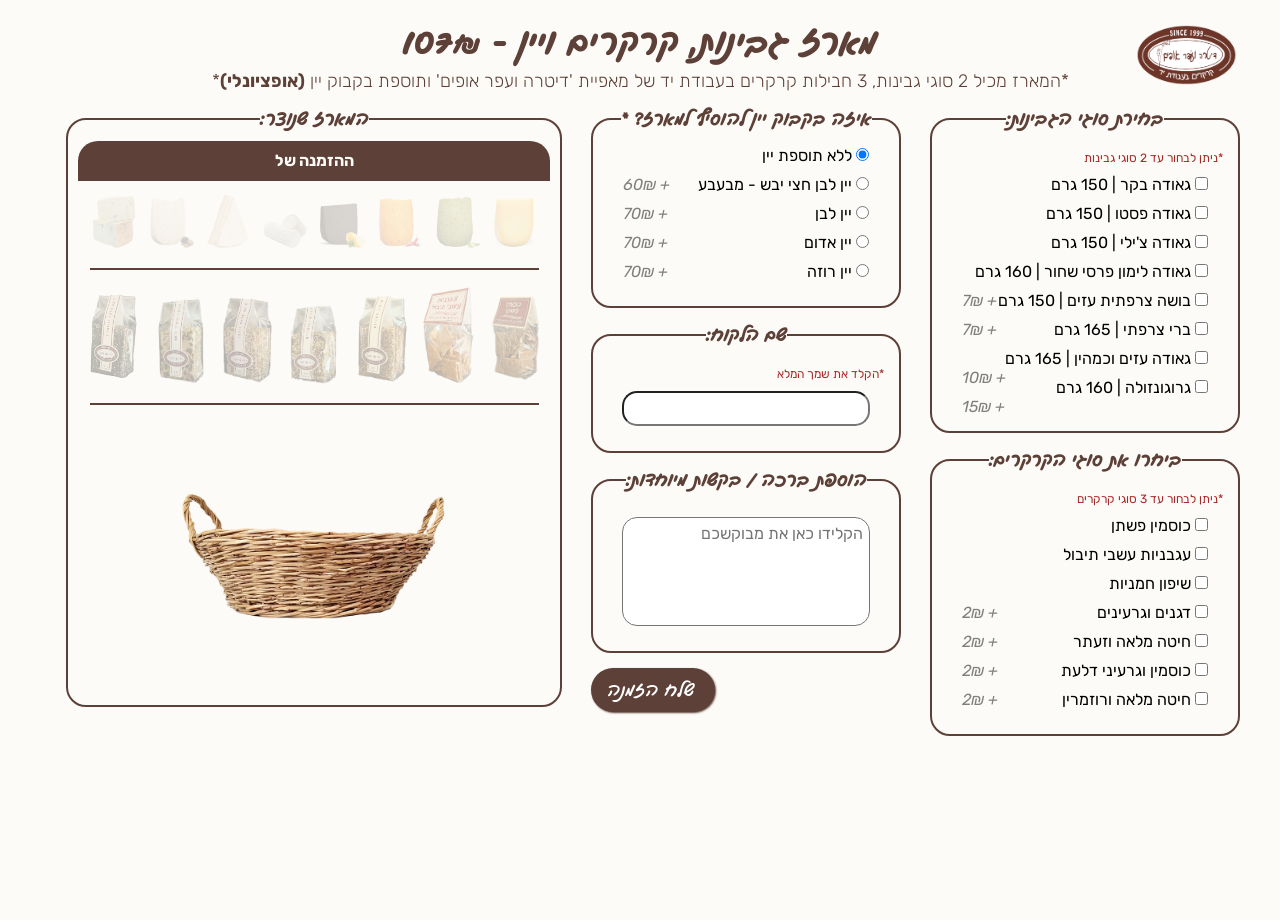
==== interactiveForm.html @ f3b7dbf9 "עיצוב היינות" ====
﻿<!doctype html>
<html lang="he">
<head>
    <meta charset="utf-8" />
    <title>הזמנת מארז קרקרים - דיטרה ועפר אופים</title>
    <meta name="description" content="טופס אינטראקטיבי להזמנת מארז קרקרים ממאפיית דיטרה ועפר אופים" />
    <meta name="keywords" content="מאפייה, קרקרים, יין, דיטרה, עפר, אופים, אפייה, הרי ירושלים, יד השמונה, מארז, משלוח" />
    <meta name="author" content="שי אביטן ויפעת אזולאי" />
    <meta name="viewport" content="width=device-width, initial-scale=1.0, user-scalable=yes">
    <!-- CSS -->
    <!--<link href="styles/reset.css" rel="stylesheet" />-->
    <link href="styles/myStyle.css" rel="stylesheet" />
    <style>
        @import url('https://fonts.googleapis.com/css2?family=Gveret+Levin&family=Rubik:ital,wght@0,300..900;1,300..900&display=swap');
    </style>
    <link rel="icon" href="photos/end-logo.png">
    <!-- Scripts -->
    <script src="jScripts/JavaScript.js" type="text/javascript">  </script>
</head>
<body>
<header>
    <a href="index.html">
        <img src="photos/end-logo.png" alt="לוגו מאפייה" class="nav-logo" />
    </a>
    <div>
        <h1>מארז גבינות, קרקרים ויין - 107₪</h1>
        <h2>*המארז מכיל 2 סוגי גבינות, 3 חבילות קרקרים בעבודת יד של מאפיית 'דיטרה ועפר אופים' ותוספת בקבוק יין <strong>(אופציונלי)</strong>*</h2>
    </div>
</header>
<main>    
    <div id="container">
        <div class="column right-col">
            <fieldset class="formOptions">
                <legend>בחירת סוגי הגבינות:</legend>
                <p>*ניתן לבחור עד 2 סוגי גבינות</p>
                <div class="formInside">
                    <div class="checkbox-button">
                        <input type="checkbox" name="typeCheese" id="che1" value="1" class="cheese-check" onclick="updatePreviews('cheese-check', 'cheese-img', 0.2)">
                        <label for="che1">גאודה בקר | 150 גרם </label>
                    </div>
                    <div class="checkbox-button">
                        <input type="checkbox" name="typeCheese" id="che2" value="2" class="cheese-check" onclick="updatePreviews('cheese-check', 'cheese-img', 0.2)">
                        <label for="che2">גאודה פסטו | 150 גרם </label>
                    </div>
                    <div class="checkbox-button">
                        <input type="checkbox" name="typeCheese" id="che3" value="3" class="cheese-check" onclick="updatePreviews('cheese-check', 'cheese-img', 0.2)">
                        <label for="che3">גאודה צ'ילי | 150 גרם </label>
                    </div>
                    <div class="checkbox-button">
                        <input type="checkbox" name="typeCheese" id="che4" value="4" class="cheese-check" onclick="updatePreviews('cheese-check', 'cheese-img', 0.2)">
                        <label for="che4">גאודה לימון פרסי שחור | 160 גרם</label>
                    </div>
                    <div class="checkbox-button">
                        <input type="checkbox" name="typeCheese" id="che5" value="5" class="cheese-check" onclick="updatePreviews('cheese-check', 'cheese-img', 0.2)">
                        <label for="che5">בושה צרפתית עזים | 150 גרם <span>+ 7₪</span></label>
                    </div>
                    <div class="checkbox-button">
                        <input type="checkbox" name="typeCheese" id="che6" value="6" class="cheese-check" onclick="updatePreviews('cheese-check', 'cheese-img', 0.2)">
                        <label for="che6">ברי צרפתי | 165 גרם <span>+ 7₪</span></label>
                    </div>
                    <div class="checkbox-button">
                        <input type="checkbox" name="typeCheese" id="che7" value="7" class="cheese-check" onclick="updatePreviews('cheese-check', 'cheese-img', 0.2)">
                        <label for="che7"> גאודה עזים וכמהין | 165 גרם<span>+ 10₪</span></label>
                    </div>
                    <div class="checkbox-button">
                        <input type="checkbox" name="typeCheese" id="che8" value="8" class="cheese-check" onclick="updatePreviews('cheese-check', 'cheese-img', 0.2)">
                        <label for="che8">גרוגונזולה | 160 גרם <span>+ 15₪</span></label>
                    </div>
                </div>
            </fieldset>
            <fieldset class="formOptions">
                <legend>ביחרו את סוגי הקרקרים:</legend>
                <p>*ניתן לבחור עד 3 סוגי קרקרים</p>
                <div id="checkbox-form">
                    <div class="checkbox-button">
                        <input type="checkbox" id="c1" name="typeCrackers" class="cracker-check" onclick="updatePreviews('cracker-check', 'cracker-img', 0.3)">
                        <label for="c1">כוסמין פשתן</label>
                    </div>
                    
                    <div class="checkbox-button">
                        <input type="checkbox" id="c2" name="typeCrackers" class="cracker-check" onclick="updatePreviews('cracker-check', 'cracker-img', 0.3)">
                        <label for="c2">עגבניות עשבי תיבול</label>
                    </div>
                    
                    <div class="checkbox-button">
                        <input type="checkbox" id="c3" name="typeCrackers" class="cracker-check" onclick="updatePreviews('cracker-check', 'cracker-img', 0.3)">
                        <label for="c3"> שיפון חמניות</label>
                    </div>
                    
                    <div class="checkbox-button">
                        <input type="checkbox" id="c4" name="typeCrackers" class="cracker-check" onclick="updatePreviews('cracker-check', 'cracker-img', 0.3)">
                        <label for="c4">דגנים וגרעינים<span>+ 2₪</span></label>
                    </div>

                    <div class="checkbox-button">
                        <input type="checkbox" id="c5" name="typeCrackers" class="cracker-check" onclick="updatePreviews('cracker-check', 'cracker-img', 0.3)">
                        <label for="c5">חיטה מלאה וזעתר<span>+ 2₪</span></label>
                    </div>
                    
                    <div class="checkbox-button">
                        <input type="checkbox" id="c6" name="typeCrackers" class="cracker-check" onclick="updatePreviews('cracker-check', 'cracker-img', 0.3)">
                        <label for="c6">כוסמין וגרעיני דלעת<span>+ 2₪</span></label>
                    </div>

                    <div class="checkbox-button">
                        <input type="checkbox" id="c7" name="typeCrackers" class="cracker-check" onclick="updatePreviews('cracker-check', 'cracker-img', 0.3)">
                        <label for="c7">חיטה מלאה ורוזמרין<span>+ 2₪</span></label>
                    </div>
                </div>
            </fieldset>
        </div>
        <div class="column mid-col">
            <fieldset class="formOptions">
                <legend>איזה בקבוק יין להוסיף למארז? *</legend>
                <div class="formInside">
                    <div class="radio-button">
                        <input type="radio" name="wines" id="noneWine" value="1" onclick="updatePreviews('wine-check', 'winesPhoto' , 0)" required checked>
                        <label for="noneWine">ללא תוספת יין</label>
                    </div>
                    <div class="radio-button">
                        <input type="radio" name="wines" id="bubbleWine" value="2" class="wine-check" onclick="updatePreviews('wine-check', 'winesPhoto', 0)">
                        <label for="bubbleWine">יין לבן חצי יבש - מבעבע<span>+ 60₪</span></label>
                    </div>
                    <div class="radio-button">
                        <input type="radio" name="wines" id="whiteWine" value="3" class="wine-check" onclick="updatePreviews('wine-check', 'winesPhoto', 0)">
                        <label for="whiteWine">יין לבן<span>+ 70₪</span></label>
                    </div>
                    <div class="radio-button">
                        <input type="radio" name="wines" id="redWine" value="4" class="wine-check" onclick="updatePreviews('wine-check', 'winesPhoto', 0)">
                        <label for="redWine">יין אדום<span>+ 70₪</span></label>
                    </div>
                    <div class="radio-button">
                        <input type="radio" name="wines" id="rozeWine" value="5" class="wine-check" onclick="updatePreviews('wine-check', 'winesPhoto', 0)">
                        <label for="rozeWine">יין רוזה<span>+ 70₪</span></label>
                    </div>
                </div>
            </fieldset>
                <fieldset class="formOptions textForm">
                <legend>שם הלקוח:</legend>
                <p>*הקלד את שמך המלא</p>
                    <label for="userName"></label>
                    <input type="text" id="userName" oninput="userName()">
            </fieldset>
            <fieldset class="formOptions textForm">
                <legend>הוספת ברכה / בקשות מיוחדות:</legend>
                <label for="userFreeText"></label>
                <textarea rows="5" cols="25" id="userFreeText" placeholder="הקלידו כאן את מבוקשכם"></textarea>
            </fieldset>
            <input type="button" id="orderButton" value="שלח הזמנה">
        </div>
        
        <div class="column left-col">
            <fieldset class="image-preview-box">
                <legend>המארז שנוצר:</legend>
                <p>  ההזמנה של <span id="userNameShow"></span> </p>
                <div id="cheesePics">
                    <img src="photos/beefGaoda.png" class="cheese-img" alt=",nubcebcdjk">
                    <img src="photos/gaodaPesto.png" class="cheese-img" alt=",nubcebcdjk">
                    <img src="photos/gaodaChili.png" class="cheese-img" alt=",nubcebcdjk">
                    <img src="photos/gaodaLemon.png" class="cheese-img" alt=",nubcebcdjk">
                    <img src="photos/boshe.png" class="cheese-img" alt=",nubcebcdjk">
                    <img src="photos/brie.png" class="cheese-img" alt=",nubcebcdjk">
                    <img src="photos/gaodaGoatCmehin.png" class="cheese-img" alt=",nubcebcdjk">
                    <img src="photos/grogonzola.png" class="cheese-img" alt=",nubcebcdjk">
                </div>
                
                <hr>
                <div id="crackersPics">
                    <img src="photos/crackers3.png" class="cracker-img" alt=",nubcebcdjk">
                    <img src="photos/crackers5.png" class="cracker-img" alt=",nubcebcdjk">  
                    <img src="photos/crackers7.png" class="cracker-img" alt=",nubcebcdjk">
                    <img src="photos/crackers2.png" class="cracker-img" alt=",nubcebcdjk">
                    <img src="photos/crackers1.png" class="cracker-img" alt=",nubcebcdjk">
                    <img src="photos/crackers6.png" class="cracker-img" alt=",nubcebcdjk">
                    <img src="photos/crackers4.png" class="cracker-img" alt=",nubcebcdjk">
                </div>
                <hr>
                <div id="winePics">
                    <img src="photos/bubleWine.png" class="winesPhoto" alt="efwef">
                    <img src="photos/whiteWine.png" class="winesPhoto" alt="efwef">
                    <img src="photos/redWine.png" class="winesPhoto" alt="efwef">
                    <img src="photos/rozeWine.png" class="winesPhoto" alt="efwef">
                    <img src="photos/salsela.png" id="basket" alt=",nubcebcdjk">
                </div>
                
            </fieldset>
        </div>
    </div>
</main>
</body>
</html>
---- styles/myStyle.css ----
﻿* {
    box-sizing: border-box;
    margin: 0;
    padding: 0;
}
body {
    direction: rtl;
    font-family: 'Rubik', sans-serif;
    background-color: #fdfbf7;
    min-height: 100vh;
    position: relative;
    width: 100%;
}
body.homepage{
    background-image: url('../photos/bread-background1.PNG');
    background-size: cover;
    background-position: center;
    background-repeat: no-repeat;
    background-attachment: fixed;
}
.notActive{
    cursor: not-allowed;
    text-decoration: none;
}

/* תפריט עליון ראשי */
.main-nav ul {
    list-style: none;
    padding: 0;
    margin: 0;
    background-color: #3e2723;
    text-align: center;
    font-size: 14px;
    min-height: 70px;
}

.main-nav > ul > li {
    display: inline-block;
    vertical-align: middle;
    position: relative;
}

.main-nav a {
    display: block;
    padding: 0 24px;
    color: #fff;
    height: 70px;
    line-height: 70px;
    text-decoration: none;
    transition: background-color 0.3s ease;
}

.main-nav > ul > li > a:hover {
    background-color: #5d4037;
}

/* הלוגו */
.main-nav ul .logo-link {
    position: absolute;
    right: 2%;
    padding: 0;
}

.main-nav ul .logo-link a:hover{
    background-color: transparent;
}

.nav-logo {
    height: 70px;
    width: auto;
    float: right;
    position: absolute;
    margin-right: 3%;
}

.main-nav ul .nav-contact {
    position: absolute;
    left: 2%;
    top: 0;
}
.main-nav ul .nav-shopping{
    position: absolute;
    left: 8%;
    top: 0;
}

#shopping-cart {
    width: 25px;
    height: auto;
    vertical-align: middle;
}

/*  תת-תפריט מוצרים נפתח (Dropdown) */
.dropdown {
    display: none;
    position: absolute;
    background-color: #3e2723;
    min-width: 105px;
    z-index: 100;
    list-style: none;
    box-shadow: 0 4px 8px rgba(0,0,0,0.2);
}

.main-nav ul li:hover .dropdown {
    display: block;
}

.dropdown a {
    text-align: center;
    font-size: 14px;
    height: 40px;
    line-height: 40px;
}

.dropdown a:hover {
    background-color: #6d4c41;
}

/* תפריט תחתון (Footer)  */
footer {
    padding: 5px 0 5px 5px;
    text-align: center;
    border-radius: 15px 15px 0 0;
    width: 600px;
    margin: 0 auto 0 auto;
    position: absolute;
    bottom: 0;
    left: 50%;
    transform: translateX(-50%);
}

footer a {
    display: inline-block;
    margin: 0 15px;
    color: #5d4037;
    text-decoration: none;
    font-size: 16px;
}
footer a:hover {
    text-decoration: underline;
    color: #3e2723;
}
.footer-spike {
    display: inline-block;
    vertical-align: middle;
    height: 40px;
    width: auto;
}

/*  תוכן העמוד פתיחה */
.openPage {
    text-align: center;
}

.openPage h1 {
    font-size: 100px;
    font-family: "Gveret Levin", cursive;
    font-weight: 500;
    font-style: normal;
    color: #62382B;
    margin: 90px 0;
    text-shadow: 1px 1px 2px rgba(18, 10, 8, 0.9);
}

.openPage p {
    font-size: 24px;
    font-weight: 500;
    max-width: 600px;
    margin: 20px auto;
    color: #5d4037;
    line-height: 1.6;
}
.openPage p:nth-child(3) {
    font-size: 20px;
    margin-bottom: 40px;
}

/* עיצוב הכפתור בפתיחה */
.cta-button {
    display: inline-block;
    background-color: #62382B;
    color: #fff;
    text-decoration: none;
    padding: 15px 35px;
    font-size: 18px;
    border-radius: 25px;
    transition: all 0.5s ease;
}

.cta-button:hover {
    box-shadow: 0 4px 8px rgba(0,0,0,0.3)
}

#container{
    margin: 15px 40px 0 0;
}
.formOptions{
    border: 2px solid #5d4037;
    border-radius: 20px;
    font-size: 16px;
    margin: 0 0 15px 0;
    padding: 15px;
}

legend{
    font-family: "Gveret Levin", cursive;
    text-align: center;
    font-weight: bold;
    letter-spacing: 1px;
    color:#5d4037;
    font-size: 18px;
}
h1{
    font-family: "Gveret Levin", cursive;
    text-align: center;
    font-weight: bold;
    letter-spacing: 2px;
    color:#5d4037;
    font-size: 34px;
    margin-top: 20px;
}
h2{
    font-weight: 300;
    text-align: center;
    color:#5d4037;
    font-size: 18px;
    margin-top: 5px;
}

.radio-button, .checkbox-button{
    display: block;
    margin-bottom: 10px;
    padding-right: 15px;
}
label>span {
    float: left;
    margin-left: 15px;
    color: gray;
    font-style: italic;
}

.formOptions > p{
    margin: 5px 0 10px 0;
    font-size: 12px;
    color: brown;
}
textarea, input[type='text'] {
    font-family: "rubik", sans-serif;
    font-size: 16px;
    display: block;
    margin: 10px auto;
    width: 90%;
    padding: 6px;
    text-align: right;
    border-radius: 15px;
    resize: none;
}
.column {
    display: inline-block;   
    vertical-align: top;
    margin-left: 2%;
}
.right-col {
    width: 25%;
}
.mid-col {
    width: 25%;
}
.left-col{
    width: 40%;
}

#orderButton{
    width: 40%;
    background-color: #5d4037;
    color: white;
    border: none;
    font-size: 18px;
    padding: 10px 20px;
    border-radius: 30px;
    text-align: center;
    font-family: 'Gveret Levin', cursive;
    letter-spacing: 1px;
    margin: 0 auto;
    float: left;
    box-shadow: 1px 1px 2px #5d4037;
    transition: transform 0.4s ease;
}

#orderButton:hover{
    background-color: #795548;
}
#orderButton:active{
    transform: scale(0.75);
}

.image-preview-box {
    width: 100%;
    border: 2px solid #5d4037;
    border-radius: 20px;
    padding: 10px;
    text-align: center;
    min-height: 600px;
}
.image-preview-box #crackersPics img {
    width: 12%;
    margin: auto 3px;
    opacity: 30%;
}
.image-preview-box #cheesePics img {
    width: 10%;
    margin: auto 3px;
    opacity: 20%;
}
.image-preview-box >p {
    background-color: #5d4037;
    height: 40px;
    border-radius: 20px 20px 0 0;
    padding: 10px;
    color: #fdfbf7;
    margin-bottom: 10px;
    font-weight: bold;
}
hr {
    border: none; 
    height: 2px;
    background-color: #5d4037;
    width: 95%; 
    margin: 15px auto; 
}

#basket{
    width: 60%;
    margin: 60px auto 0 auto;
    opacity: 100%;
    position: relative;
    z-index: 2;
}
#winePics {
    position: relative;
}

.image-preview-box .winesPhoto{
    position: absolute;
    width: 12%;
    z-index: 1;
    opacity: 0;
    margin-right: 40px;
    transform: rotate(30deg);
}
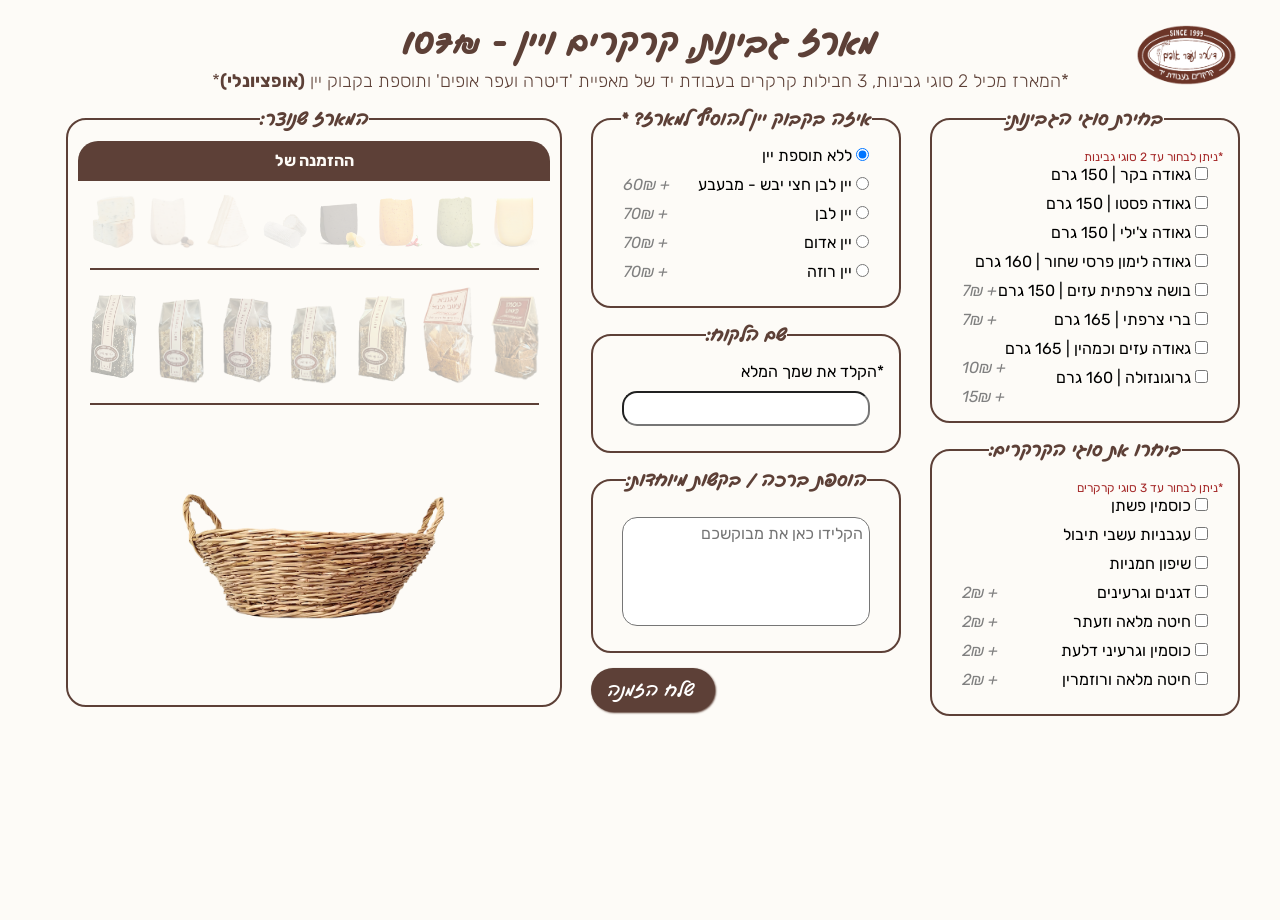
==== commit 3dcb79e4: "תיקון נוסף" ====
--- a/interactiveForm.html
+++ b/interactiveForm.html
@@ -32,80 +32,81 @@
         <div class="column right-col">
             <fieldset class="formOptions">
                 <legend>בחירת סוגי הגבינות:</legend>
-                <p>*ניתן לבחור עד 2 סוגי גבינות</p>
+                <span id="cheeseLimit">*ניתן לבחור עד 2 סוגי גבינות</span>
                 <div class="formInside">
                     <div class="checkbox-button">
-                        <input type="checkbox" name="typeCheese" id="che1" value="1" class="cheese-check" onclick="updatePreviews('cheese-check', 'cheese-img', 0.2)">
+                        <input type="checkbox" name="typeCheese" id="che1" value="1" class="cheese-check" onclick="updatePreviews('cheese-check', 'cheese-img', 0.2, 2)">
                         <label for="che1">גאודה בקר | 150 גרם </label>
                     </div>
                     <div class="checkbox-button">
-                        <input type="checkbox" name="typeCheese" id="che2" value="2" class="cheese-check" onclick="updatePreviews('cheese-check', 'cheese-img', 0.2)">
+                        <input type="checkbox" name="typeCheese" id="che2" value="2" class="cheese-check" onclick="updatePreviews('cheese-check', 'cheese-img', 0.2, 2)">
                         <label for="che2">גאודה פסטו | 150 גרם </label>
                     </div>
                     <div class="checkbox-button">
-                        <input type="checkbox" name="typeCheese" id="che3" value="3" class="cheese-check" onclick="updatePreviews('cheese-check', 'cheese-img', 0.2)">
+                        <input type="checkbox" name="typeCheese" id="che3" value="3" class="cheese-check" onclick="updatePreviews('cheese-check', 'cheese-img', 0.2, 2)">
                         <label for="che3">גאודה צ'ילי | 150 גרם </label>
                     </div>
                     <div class="checkbox-button">
-                        <input type="checkbox" name="typeCheese" id="che4" value="4" class="cheese-check" onclick="updatePreviews('cheese-check', 'cheese-img', 0.2)">
+                        <input type="checkbox" name="typeCheese" id="che4" value="4" class="cheese-check" onclick="updatePreviews('cheese-check', 'cheese-img', 0.2, 2)">
                         <label for="che4">גאודה לימון פרסי שחור | 160 גרם</label>
                     </div>
                     <div class="checkbox-button">
-                        <input type="checkbox" name="typeCheese" id="che5" value="5" class="cheese-check" onclick="updatePreviews('cheese-check', 'cheese-img', 0.2)">
+                        <input type="checkbox" name="typeCheese" id="che5" value="5" class="cheese-check" onclick="updatePreviews('cheese-check', 'cheese-img', 0.2, 2)">
                         <label for="che5">בושה צרפתית עזים | 150 גרם <span>+ 7₪</span></label>
                     </div>
                     <div class="checkbox-button">
-                        <input type="checkbox" name="typeCheese" id="che6" value="6" class="cheese-check" onclick="updatePreviews('cheese-check', 'cheese-img', 0.2)">
+                        <input type="checkbox" name="typeCheese" id="che6" value="6" class="cheese-check" onclick="updatePreviews('cheese-check', 'cheese-img', 0.2, 2)">
                         <label for="che6">ברי צרפתי | 165 גרם <span>+ 7₪</span></label>
                     </div>
                     <div class="checkbox-button">
-                        <input type="checkbox" name="typeCheese" id="che7" value="7" class="cheese-check" onclick="updatePreviews('cheese-check', 'cheese-img', 0.2)">
+                        <input type="checkbox" name="typeCheese" id="che7" value="7" class="cheese-check" onclick="updatePreviews('cheese-check', 'cheese-img', 0.2, 2)">
                         <label for="che7"> גאודה עזים וכמהין | 165 גרם<span>+ 10₪</span></label>
                     </div>
                     <div class="checkbox-button">
-                        <input type="checkbox" name="typeCheese" id="che8" value="8" class="cheese-check" onclick="updatePreviews('cheese-check', 'cheese-img', 0.2)">
+                        <input type="checkbox" name="typeCheese" id="che8" value="8" class="cheese-check" onclick="updatePreviews('cheese-check', 'cheese-img', 0.2, 2)">
                         <label for="che8">גרוגונזולה | 160 גרם <span>+ 15₪</span></label>
                     </div>
                 </div>
             </fieldset>
             <fieldset class="formOptions">
                 <legend>ביחרו את סוגי הקרקרים:</legend>
-                <p>*ניתן לבחור עד 3 סוגי קרקרים</p>
+                <span id="crackerLimit">*ניתן לבחור עד 3 סוגי קרקרים</span>
                 <div id="checkbox-form">
                     <div class="checkbox-button">
-                        <input type="checkbox" id="c1" name="typeCrackers" class="cracker-check" onclick="updatePreviews('cracker-check', 'cracker-img', 0.3)">
+                        <input type="checkbox" id="c1" name="typeCrackers" class="cracker-check" onclick="updatePreviews('cracker-check', 'cracker-img', 0.3, 3)">
                         <label for="c1">כוסמין פשתן</label>
                     </div>
                     
                     <div class="checkbox-button">
-                        <input type="checkbox" id="c2" name="typeCrackers" class="cracker-check" onclick="updatePreviews('cracker-check', 'cracker-img', 0.3)">
+                        <input type="checkbox" id="c2" name="typeCrackers" class="cracker-check" onclick="updatePreviews('cracker-check', 'cracker-img', 0.3, 3)">
                         <label for="c2">עגבניות עשבי תיבול</label>
                     </div>
                     
                     <div class="checkbox-button">
-                        <input type="checkbox" id="c3" name="typeCrackers" class="cracker-check" onclick="updatePreviews('cracker-check', 'cracker-img', 0.3)">
+                        <input type="checkbox" id="c3" name="typeCrackers" class="cracker-check" onclick="updatePreviews('cracker-check', 'cracker-img', 0.3, 3)">
                         <label for="c3"> שיפון חמניות</label>
                     </div>
                     
                     <div class="checkbox-button">
-                        <input type="checkbox" id="c4" name="typeCrackers" class="cracker-check" onclick="updatePreviews('cracker-check', 'cracker-img', 0.3)">
+                        <input type="checkbox" id="c4" name="typeCrackers" class="cracker-check" onclick="updatePreviews('cracker-check', 'cracker-img', 0.3, 3)">
                         <label for="c4">דגנים וגרעינים<span>+ 2₪</span></label>
                     </div>
 
                     <div class="checkbox-button">
-                        <input type="checkbox" id="c5" name="typeCrackers" class="cracker-check" onclick="updatePreviews('cracker-check', 'cracker-img', 0.3)">
+                        <input type="checkbox" id="c5" name="typeCrackers" class="cracker-check" onclick="updatePreviews('cracker-check', 'cracker-img', 0.3, 3)">
                         <label for="c5">חיטה מלאה וזעתר<span>+ 2₪</span></label>
                     </div>
                     
                     <div class="checkbox-button">
-                        <input type="checkbox" id="c6" name="typeCrackers" class="cracker-check" onclick="updatePreviews('cracker-check', 'cracker-img', 0.3)">
+                        <input type="checkbox" id="c6" name="typeCrackers" class="cracker-check" onclick="updatePreviews('cracker-check', 'cracker-img', 0.3, 3)">
                         <label for="c6">כוסמין וגרעיני דלעת<span>+ 2₪</span></label>
                     </div>
 
                     <div class="checkbox-button">
-                        <input type="checkbox" id="c7" name="typeCrackers" class="cracker-check" onclick="updatePreviews('cracker-check', 'cracker-img', 0.3)">
+                        <input type="checkbox" id="c7" name="typeCrackers" class="cracker-check" onclick="updatePreviews('cracker-check', 'cracker-img', 0.3, 3)">
                         <label for="c7">חיטה מלאה ורוזמרין<span>+ 2₪</span></label>
                     </div>
+                    <span id="notAllow"></span>
                 </div>
             </fieldset>
         </div>
@@ -114,23 +115,23 @@
                 <legend>איזה בקבוק יין להוסיף למארז? *</legend>
                 <div class="formInside">
                     <div class="radio-button">
-                        <input type="radio" name="wines" id="noneWine" value="1" onclick="updatePreviews('wine-check', 'winesPhoto' , 0)" required checked>
+                        <input type="radio" name="wines" id="noneWine" value="1" onclick="updatePreviews('wine-check', 'winesPhoto' , 0, 1)" checked>
                         <label for="noneWine">ללא תוספת יין</label>
                     </div>
                     <div class="radio-button">
-                        <input type="radio" name="wines" id="bubbleWine" value="2" class="wine-check" onclick="updatePreviews('wine-check', 'winesPhoto', 0)">
+                        <input type="radio" name="wines" id="bubbleWine" value="2" class="wine-check" onclick="updatePreviews('wine-check', 'winesPhoto', 0, 1)">
                         <label for="bubbleWine">יין לבן חצי יבש - מבעבע<span>+ 60₪</span></label>
                     </div>
                     <div class="radio-button">
-                        <input type="radio" name="wines" id="whiteWine" value="3" class="wine-check" onclick="updatePreviews('wine-check', 'winesPhoto', 0)">
+                        <input type="radio" name="wines" id="whiteWine" value="3" class="wine-check" onclick="updatePreviews('wine-check', 'winesPhoto', 0, 1)">
                         <label for="whiteWine">יין לבן<span>+ 70₪</span></label>
                     </div>
                     <div class="radio-button">
-                        <input type="radio" name="wines" id="redWine" value="4" class="wine-check" onclick="updatePreviews('wine-check', 'winesPhoto', 0)">
+                        <input type="radio" name="wines" id="redWine" value="4" class="wine-check" onclick="updatePreviews('wine-check', 'winesPhoto', 0, 1)">
                         <label for="redWine">יין אדום<span>+ 70₪</span></label>
                     </div>
                     <div class="radio-button">
-                        <input type="radio" name="wines" id="rozeWine" value="5" class="wine-check" onclick="updatePreviews('wine-check', 'winesPhoto', 0)">
+                        <input type="radio" name="wines" id="rozeWine" value="5" class="wine-check" onclick="updatePreviews('wine-check', 'winesPhoto', 0, 1)">
                         <label for="rozeWine">יין רוזה<span>+ 70₪</span></label>
                     </div>
                 </div>
@@ -146,7 +147,7 @@
                 <label for="userFreeText"></label>
                 <textarea rows="5" cols="25" id="userFreeText" placeholder="הקלידו כאן את מבוקשכם"></textarea>
             </fieldset>
-            <input type="button" id="orderButton" value="שלח הזמנה">
+            <input type="button" id="orderButton" value="שלח הזמנה" onclick="showSummary()">
         </div>
         
         <div class="column left-col">
@@ -154,36 +155,43 @@
                 <legend>המארז שנוצר:</legend>
                 <p>  ההזמנה של <span id="userNameShow"></span> </p>
                 <div id="cheesePics">
-                    <img src="photos/beefGaoda.png" class="cheese-img" alt=",nubcebcdjk">
-                    <img src="photos/gaodaPesto.png" class="cheese-img" alt=",nubcebcdjk">
-                    <img src="photos/gaodaChili.png" class="cheese-img" alt=",nubcebcdjk">
-                    <img src="photos/gaodaLemon.png" class="cheese-img" alt=",nubcebcdjk">
-                    <img src="photos/boshe.png" class="cheese-img" alt=",nubcebcdjk">
-                    <img src="photos/brie.png" class="cheese-img" alt=",nubcebcdjk">
-                    <img src="photos/gaodaGoatCmehin.png" class="cheese-img" alt=",nubcebcdjk">
-                    <img src="photos/grogonzola.png" class="cheese-img" alt=",nubcebcdjk">
+                    <img src="photos/beefGaoda.png" class="cheese-img" alt="תמונה של גבינת גאודה בקר">
+                    <img src="photos/gaodaPesto.png" class="cheese-img" alt="תמונה של גבינת גאודה פסטו">
+                    <img src="photos/gaodaChili.png" class="cheese-img" alt="תמונה של גבינת גאודה צ'ילי">
+                    <img src="photos/gaodaLemon.png" class="cheese-img" alt="תמונה של גבינת גאודה לימון פרסי שחור">
+                    <img src="photos/boshe.png" class="cheese-img" alt="תמונה של גבינת בושה צרפתית עזים">
+                    <img src="photos/brie.png" class="cheese-img" alt="תמונה של גבינת ברי צרפתי">
+                    <img src="photos/gaodaGoatCmehin.png" class="cheese-img" alt="תמונה של גבינת גאודה עזים וכמהין">
+                    <img src="photos/grogonzola.png" class="cheese-img" alt="תמונה של גבינת גרוגונזולה">
                 </div>
                 
                 <hr>
                 <div id="crackersPics">
-                    <img src="photos/crackers3.png" class="cracker-img" alt=",nubcebcdjk">
-                    <img src="photos/crackers5.png" class="cracker-img" alt=",nubcebcdjk">  
-                    <img src="photos/crackers7.png" class="cracker-img" alt=",nubcebcdjk">
-                    <img src="photos/crackers2.png" class="cracker-img" alt=",nubcebcdjk">
-                    <img src="photos/crackers1.png" class="cracker-img" alt=",nubcebcdjk">
-                    <img src="photos/crackers6.png" class="cracker-img" alt=",nubcebcdjk">
-                    <img src="photos/crackers4.png" class="cracker-img" alt=",nubcebcdjk">
+                    <img src="photos/crackers3.png" class="cracker-img" alt="תמונה של מארז קרקר כוסמין פשתן">
+                    <img src="photos/crackers5.png" class="cracker-img" alt="תמונה של מארז עגבניות עשבי תיבול">  
+                    <img src="photos/crackers7.png" class="cracker-img" alt="תמונה של מארז קרקר שיפון חמניות">
+                    <img src="photos/crackers2.png" class="cracker-img" alt="תמונה של מארז קרקר דגנים וגרעינים">
+                    <img src="photos/crackers1.png" class="cracker-img" alt="תמונה של מארז קרקר חיטה מלאה וזעתר">
+                    <img src="photos/crackers6.png" class="cracker-img" alt="תמונה של מארז קרקר כוסמין וגרעיני דלעת">
+                    <img src="photos/crackers4.png" class="cracker-img" alt="תמונה של מארז קרקר חיטה מלאה ורוזמרין">
                 </div>
                 <hr>
                 <div id="winePics">
-                    <img src="photos/bubleWine.png" class="winesPhoto" alt="efwef">
-                    <img src="photos/whiteWine.png" class="winesPhoto" alt="efwef">
-                    <img src="photos/redWine.png" class="winesPhoto" alt="efwef">
-                    <img src="photos/rozeWine.png" class="winesPhoto" alt="efwef">
-                    <img src="photos/salsela.png" id="basket" alt=",nubcebcdjk">
+                    <img src="photos/bubleWine.png" class="winesPhoto" alt="בקבוק יין מבעבע">
+                    <img src="photos/whiteWine.png" class="winesPhoto" alt="בקבוק יין לבן - הר חרמון">
+                    <img src="photos/redWine.png" class="winesPhoto" alt="בקבוק יין אדום - הר חרמון">
+                    <img src="photos/rozeWine.png" class="winesPhoto" alt="בקבוק יין רוזה - הר חרמון">
+                    <img src="photos/salsela.png" id="basket" alt="תמונה של סלסלה">
                 </div>
-                
             </fieldset>
+        </div>
+    </div>
+    <div id="overlay">
+        <div class="modal-content">
+            <h2>סיכום ההזמנה שלך</h2>
+            <h3 id="userNameOverlay"></h3>
+            <div id="modalOrderDetails"></div>
+            <button id="closeModalBtn" onclick="closeModal()">סגור ועדכן</button>
         </div>
     </div>
 </main>
--- a/styles/myStyle.css
+++ b/styles/myStyle.css
@@ -239,7 +239,7 @@
     font-style: italic;
 }
 
-.formOptions > p{
+.formOptions > span{
     margin: 5px 0 10px 0;
     font-size: 12px;
     color: brown;
@@ -321,6 +321,7 @@
     margin-bottom: 10px;
     font-weight: bold;
 }
+
 hr {
     border: none; 
     height: 2px;
@@ -348,3 +349,43 @@
     margin-right: 40px;
     transform: rotate(30deg);
 }
+/* 1. הרקע הכהה שמכסה את כל המסך */
+#overlay {
+    position: fixed;
+    top: 0;
+    left: 0;
+    width: 100%;
+    height: 100%;
+    background-color: rgba(0, 0, 0, 0.6);
+    z-index: 100;
+    display: none;                      
+    justify-content: center;
+    align-items: center;
+}
+
+/* 2. קופסת התוכן של הסיכום */
+.modal-content {
+    background-color: #fdfbf7;             /* רקע בהיר שמתאים לאתר שלך */
+    padding: 30px;
+    border-radius: 15px;
+    border: 3px solid #5d4037;             /* המסגרת החומה של המארזים */
+    width: 90%;
+    max-width: 450px;                      /* גודל קלאסי לחלונית */
+    text-align: center;
+    box-shadow: 0 4px 20px rgba(255, 255, 255, 0.3);
+}
+
+/* כפתור הסגירה בתוך החלונית */
+#closeModalBtn {
+    font-family: 'Gveret Levin', cursive;
+    letter-spacing: 1px;
+    background-color: #5d4037;
+    color: white;
+    border: none;
+    padding: 10px 20px;
+    border-radius: 20px;
+    margin-top: 20px;
+    cursor: pointer;
+    font-weight: bold;
+
+}
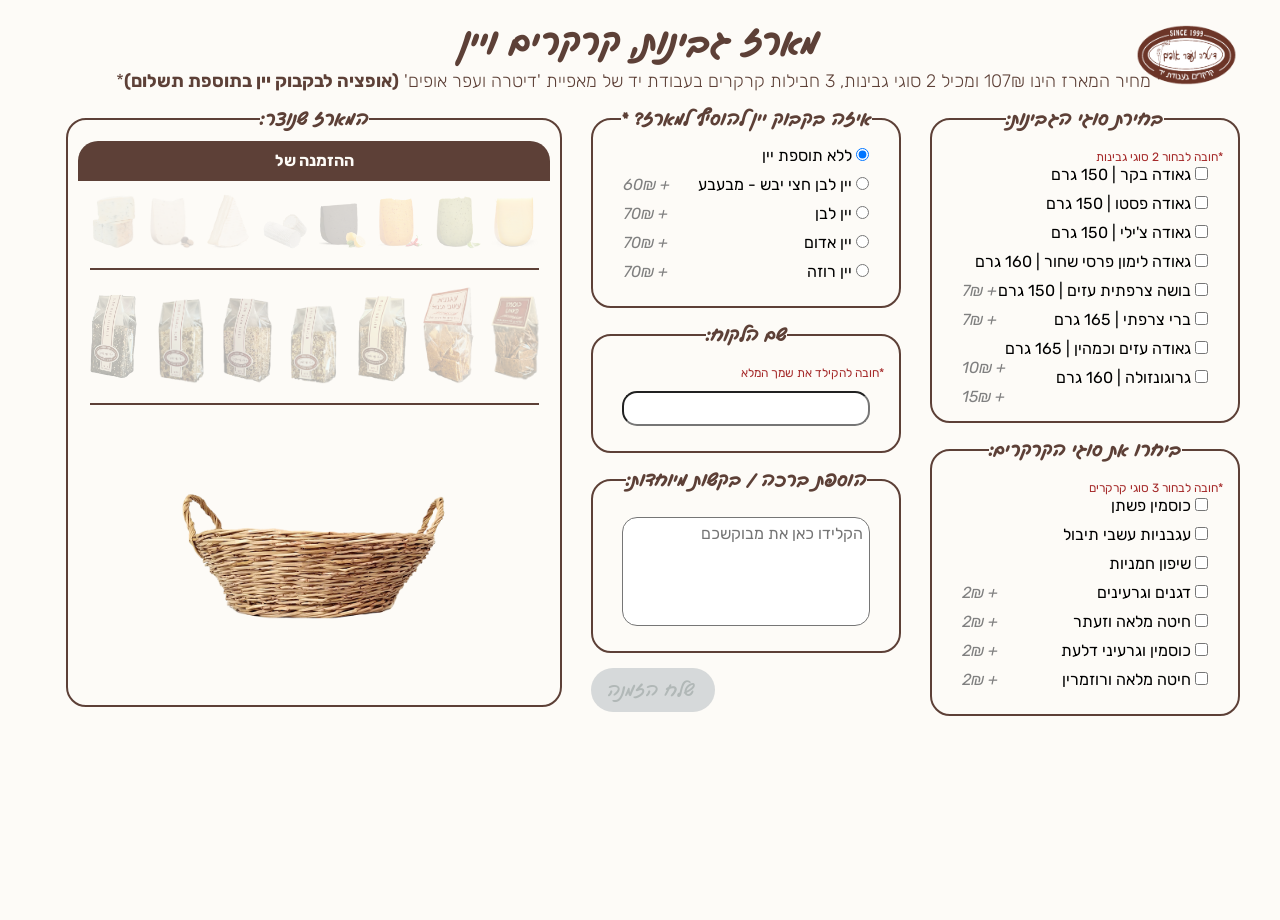
==== commit f1c4b57d: "סופי 2341" ====
--- a/interactiveForm.html
+++ b/interactiveForm.html
@@ -23,8 +23,8 @@
         <img src="photos/end-logo.png" alt="לוגו מאפייה" class="nav-logo" />
     </a>
     <div>
-        <h1>מארז גבינות, קרקרים ויין - 107₪</h1>
-        <h2>*המארז מכיל 2 סוגי גבינות, 3 חבילות קרקרים בעבודת יד של מאפיית 'דיטרה ועפר אופים' ותוספת בקבוק יין <strong>(אופציונלי)</strong>*</h2>
+        <h1>מארז גבינות, קרקרים ויין</h1>
+        <h2>* מחיר המארז הינו 107₪ ומכיל 2 סוגי גבינות, 3 חבילות קרקרים בעבודת יד של מאפיית 'דיטרה ועפר אופים' <strong>(אופציה לבקבוק יין בתוספת תשלום)</strong>*</h2>
     </div>
 </header>
 <main>    
@@ -32,78 +32,78 @@
         <div class="column right-col">
             <fieldset class="formOptions">
                 <legend>בחירת סוגי הגבינות:</legend>
-                <span id="cheeseLimit">*ניתן לבחור עד 2 סוגי גבינות</span>
+                <span>*חובה לבחור 2 סוגי גבינות</span>
                 <div class="formInside">
                     <div class="checkbox-button">
-                        <input type="checkbox" name="typeCheese" id="che1" value="1" class="cheese-check" onclick="updatePreviews('cheese-check', 'cheese-img', 0.2, 2)">
+                        <input type="checkbox" name="typeCheese" id="che1" value="0" class="cheese-check" onclick="updatePreviews('cheese-check', 'cheese-img', 0.2, 2)">
                         <label for="che1">גאודה בקר | 150 גרם </label>
                     </div>
                     <div class="checkbox-button">
-                        <input type="checkbox" name="typeCheese" id="che2" value="2" class="cheese-check" onclick="updatePreviews('cheese-check', 'cheese-img', 0.2, 2)">
+                        <input type="checkbox" name="typeCheese" id="che2" value="0" class="cheese-check" onclick="updatePreviews('cheese-check', 'cheese-img', 0.2, 2)">
                         <label for="che2">גאודה פסטו | 150 גרם </label>
                     </div>
                     <div class="checkbox-button">
-                        <input type="checkbox" name="typeCheese" id="che3" value="3" class="cheese-check" onclick="updatePreviews('cheese-check', 'cheese-img', 0.2, 2)">
+                        <input type="checkbox" name="typeCheese" id="che3" value="0" class="cheese-check" onclick="updatePreviews('cheese-check', 'cheese-img', 0.2, 2)">
                         <label for="che3">גאודה צ'ילי | 150 גרם </label>
                     </div>
                     <div class="checkbox-button">
-                        <input type="checkbox" name="typeCheese" id="che4" value="4" class="cheese-check" onclick="updatePreviews('cheese-check', 'cheese-img', 0.2, 2)">
+                        <input type="checkbox" name="typeCheese" id="che4" value="0" class="cheese-check" onclick="updatePreviews('cheese-check', 'cheese-img', 0.2, 2)">
                         <label for="che4">גאודה לימון פרסי שחור | 160 גרם</label>
                     </div>
                     <div class="checkbox-button">
-                        <input type="checkbox" name="typeCheese" id="che5" value="5" class="cheese-check" onclick="updatePreviews('cheese-check', 'cheese-img', 0.2, 2)">
+                        <input type="checkbox" name="typeCheese" id="che5" value="7" class="cheese-check" onclick="updatePreviews('cheese-check', 'cheese-img', 0.2, 2)">
                         <label for="che5">בושה צרפתית עזים | 150 גרם <span>+ 7₪</span></label>
                     </div>
                     <div class="checkbox-button">
-                        <input type="checkbox" name="typeCheese" id="che6" value="6" class="cheese-check" onclick="updatePreviews('cheese-check', 'cheese-img', 0.2, 2)">
+                        <input type="checkbox" name="typeCheese" id="che6" value="7" class="cheese-check" onclick="updatePreviews('cheese-check', 'cheese-img', 0.2, 2)">
                         <label for="che6">ברי צרפתי | 165 גרם <span>+ 7₪</span></label>
                     </div>
                     <div class="checkbox-button">
-                        <input type="checkbox" name="typeCheese" id="che7" value="7" class="cheese-check" onclick="updatePreviews('cheese-check', 'cheese-img', 0.2, 2)">
+                        <input type="checkbox" name="typeCheese" id="che7" value="10" class="cheese-check" onclick="updatePreviews('cheese-check', 'cheese-img', 0.2, 2)">
                         <label for="che7"> גאודה עזים וכמהין | 165 גרם<span>+ 10₪</span></label>
                     </div>
                     <div class="checkbox-button">
-                        <input type="checkbox" name="typeCheese" id="che8" value="8" class="cheese-check" onclick="updatePreviews('cheese-check', 'cheese-img', 0.2, 2)">
+                        <input type="checkbox" name="typeCheese" id="che8" value="15" class="cheese-check" onclick="updatePreviews('cheese-check', 'cheese-img', 0.2, 2)">
                         <label for="che8">גרוגונזולה | 160 גרם <span>+ 15₪</span></label>
                     </div>
                 </div>
             </fieldset>
             <fieldset class="formOptions">
                 <legend>ביחרו את סוגי הקרקרים:</legend>
-                <span id="crackerLimit">*ניתן לבחור עד 3 סוגי קרקרים</span>
+                <span>*חובה לבחור 3 סוגי קרקרים</span>
                 <div id="checkbox-form">
                     <div class="checkbox-button">
-                        <input type="checkbox" id="c1" name="typeCrackers" class="cracker-check" onclick="updatePreviews('cracker-check', 'cracker-img', 0.3, 3)">
+                        <input type="checkbox" id="c1" name="typeCrackers" value="0" class="cracker-check" onclick="updatePreviews('cracker-check', 'cracker-img', 0.3, 3)">
                         <label for="c1">כוסמין פשתן</label>
                     </div>
                     
                     <div class="checkbox-button">
-                        <input type="checkbox" id="c2" name="typeCrackers" class="cracker-check" onclick="updatePreviews('cracker-check', 'cracker-img', 0.3, 3)">
+                        <input type="checkbox" id="c2" name="typeCrackers" value="0" class="cracker-check" onclick="updatePreviews('cracker-check', 'cracker-img', 0.3, 3)">
                         <label for="c2">עגבניות עשבי תיבול</label>
                     </div>
                     
                     <div class="checkbox-button">
-                        <input type="checkbox" id="c3" name="typeCrackers" class="cracker-check" onclick="updatePreviews('cracker-check', 'cracker-img', 0.3, 3)">
+                        <input type="checkbox" id="c3" name="typeCrackers" value="0" class="cracker-check" onclick="updatePreviews('cracker-check', 'cracker-img', 0.3, 3)">
                         <label for="c3"> שיפון חמניות</label>
                     </div>
                     
                     <div class="checkbox-button">
-                        <input type="checkbox" id="c4" name="typeCrackers" class="cracker-check" onclick="updatePreviews('cracker-check', 'cracker-img', 0.3, 3)">
+                        <input type="checkbox" id="c4" name="typeCrackers" value="2" class="cracker-check" onclick="updatePreviews('cracker-check', 'cracker-img', 0.3, 3)">
                         <label for="c4">דגנים וגרעינים<span>+ 2₪</span></label>
                     </div>
 
                     <div class="checkbox-button">
-                        <input type="checkbox" id="c5" name="typeCrackers" class="cracker-check" onclick="updatePreviews('cracker-check', 'cracker-img', 0.3, 3)">
+                        <input type="checkbox" id="c5" name="typeCrackers" value="2" class="cracker-check" onclick="updatePreviews('cracker-check', 'cracker-img', 0.3, 3)">
                         <label for="c5">חיטה מלאה וזעתר<span>+ 2₪</span></label>
                     </div>
                     
                     <div class="checkbox-button">
-                        <input type="checkbox" id="c6" name="typeCrackers" class="cracker-check" onclick="updatePreviews('cracker-check', 'cracker-img', 0.3, 3)">
+                        <input type="checkbox" id="c6" name="typeCrackers" value="2" class="cracker-check" onclick="updatePreviews('cracker-check', 'cracker-img', 0.3, 3)">
                         <label for="c6">כוסמין וגרעיני דלעת<span>+ 2₪</span></label>
                     </div>
 
                     <div class="checkbox-button">
-                        <input type="checkbox" id="c7" name="typeCrackers" class="cracker-check" onclick="updatePreviews('cracker-check', 'cracker-img', 0.3, 3)">
+                        <input type="checkbox" id="c7" name="typeCrackers" value="2" class="cracker-check" onclick="updatePreviews('cracker-check', 'cracker-img', 0.3, 3)">
                         <label for="c7">חיטה מלאה ורוזמרין<span>+ 2₪</span></label>
                     </div>
                     <span id="notAllow"></span>
@@ -115,39 +115,39 @@
                 <legend>איזה בקבוק יין להוסיף למארז? *</legend>
                 <div class="formInside">
                     <div class="radio-button">
-                        <input type="radio" name="wines" id="noneWine" value="1" onclick="updatePreviews('wine-check', 'winesPhoto' , 0, 1)" checked>
+                        <input type="radio" name="wines" id="noneWine" value="0" onclick="updatePreviews('wine-check', 'winesPhoto' , 0, 1)" checked>
                         <label for="noneWine">ללא תוספת יין</label>
                     </div>
                     <div class="radio-button">
-                        <input type="radio" name="wines" id="bubbleWine" value="2" class="wine-check" onclick="updatePreviews('wine-check', 'winesPhoto', 0, 1)">
+                        <input type="radio" name="wines" id="bubbleWine" value="60" class="wine-check" onclick="updatePreviews('wine-check', 'winesPhoto', 0, 1)">
                         <label for="bubbleWine">יין לבן חצי יבש - מבעבע<span>+ 60₪</span></label>
                     </div>
                     <div class="radio-button">
-                        <input type="radio" name="wines" id="whiteWine" value="3" class="wine-check" onclick="updatePreviews('wine-check', 'winesPhoto', 0, 1)">
+                        <input type="radio" name="wines" id="whiteWine" value="70" class="wine-check" onclick="updatePreviews('wine-check', 'winesPhoto', 0, 1)">
                         <label for="whiteWine">יין לבן<span>+ 70₪</span></label>
                     </div>
                     <div class="radio-button">
-                        <input type="radio" name="wines" id="redWine" value="4" class="wine-check" onclick="updatePreviews('wine-check', 'winesPhoto', 0, 1)">
+                        <input type="radio" name="wines" id="redWine" value="70" class="wine-check" onclick="updatePreviews('wine-check', 'winesPhoto', 0, 1)">
                         <label for="redWine">יין אדום<span>+ 70₪</span></label>
                     </div>
                     <div class="radio-button">
-                        <input type="radio" name="wines" id="rozeWine" value="5" class="wine-check" onclick="updatePreviews('wine-check', 'winesPhoto', 0, 1)">
+                        <input type="radio" name="wines" id="rozeWine" value="70" class="wine-check" onclick="updatePreviews('wine-check', 'winesPhoto', 0, 1)">
                         <label for="rozeWine">יין רוזה<span>+ 70₪</span></label>
                     </div>
                 </div>
             </fieldset>
-                <fieldset class="formOptions textForm">
+                <fieldset class="formOptions">
                 <legend>שם הלקוח:</legend>
-                <p>*הקלד את שמך המלא</p>
+                <span>*חובה להקילד את שמך המלא</span>
                     <label for="userName"></label>
                     <input type="text" id="userName" oninput="userName()">
             </fieldset>
-            <fieldset class="formOptions textForm">
+            <fieldset class="formOptions">
                 <legend>הוספת ברכה / בקשות מיוחדות:</legend>
                 <label for="userFreeText"></label>
                 <textarea rows="5" cols="25" id="userFreeText" placeholder="הקלידו כאן את מבוקשכם"></textarea>
             </fieldset>
-            <input type="button" id="orderButton" value="שלח הזמנה" onclick="showSummary()">
+            <input type="button" id="orderButton" value="שלח הזמנה" onclick="showSummary()" disabled>
         </div>
         
         <div class="column left-col">
@@ -186,12 +186,13 @@
             </fieldset>
         </div>
     </div>
-    <div id="overlay">
-        <div class="modal-content">
-            <h2>סיכום ההזמנה שלך</h2>
-            <h3 id="userNameOverlay"></h3>
-            <div id="modalOrderDetails"></div>
-            <button id="closeModalBtn" onclick="closeModal()">סגור ועדכן</button>
+    <div id="overlay" onclick="closeModal()">
+        <div id="summeryOrder">
+            <h1 id="userNameOverlay"></h1>
+            <div id="orderDetails"></div>
+            <div id="extraText"></div>
+            <hr>
+            <div id="finalPrice"></div>
         </div>
     </div>
 </main>
--- a/styles/myStyle.css
+++ b/styles/myStyle.css
@@ -292,6 +292,14 @@
 }
 #orderButton:active{
     transform: scale(0.75);
+}
+#orderButton:disabled {
+    background-color: #bdc3c7 ;
+    color: #7f8c8d ;
+    cursor: not-allowed ;
+    opacity: 0.6;        
+    box-shadow: none;
+    transform: none;
 }
 
 .image-preview-box {
@@ -364,28 +372,52 @@
 }
 
 /* 2. קופסת התוכן של הסיכום */
-.modal-content {
-    background-color: #fdfbf7;             /* רקע בהיר שמתאים לאתר שלך */
+#summeryOrder {
+    background-color: #fdfbf7;             
     padding: 30px;
     border-radius: 15px;
-    border: 3px solid #5d4037;             /* המסגרת החומה של המארזים */
+    border: 3px solid #5d4037;           
     width: 90%;
-    max-width: 450px;                      /* גודל קלאסי לחלונית */
-    text-align: center;
+    max-width: 600px;                     
+    text-align: right;
     box-shadow: 0 4px 20px rgba(255, 255, 255, 0.3);
-}
-
-/* כפתור הסגירה בתוך החלונית */
-#closeModalBtn {
-    font-family: 'Gveret Levin', cursive;
+    font-size: 18px;
+}
+#summeryOrder> h1{
+    font-family: "Gveret Levin", cursive;
     letter-spacing: 1px;
+    text-align: center;
+    font-size: 24px;
+    font-weight: bold;
+    margin-bottom: 15px;
+}
+
+#orderDetails, #extraText{
+    max-width: 100%;
+    font-size: 18px;
+    line-height: 1.7;                     /* מרווח נשימה בין השורות בעברית */
+    color: #3e2723;
+    word-break: break-word;
+}
+
+#finalPrice>strong {
+    font-family: "Gveret Levin", cursive;
+    text-align: center;   
+    font-size: 20px;     
+    color: #5d4037;
+    margin-top: 10px;
+}
+#finalPrice  {
+    text-align: center;      
+    font-size: 20px;         
+    color: #5d4037;
+}
+
+/* קו מפריד עדין מעל המחיר */
+#orderDetails hr {
+    border: none;
+    height: 2px;
     background-color: #5d4037;
-    color: white;
-    border: none;
-    padding: 10px 20px;
-    border-radius: 20px;
-    margin-top: 20px;
-    cursor: pointer;
-    font-weight: bold;
-
-}+    width: 95%;
+    margin: 15px auto;
+}
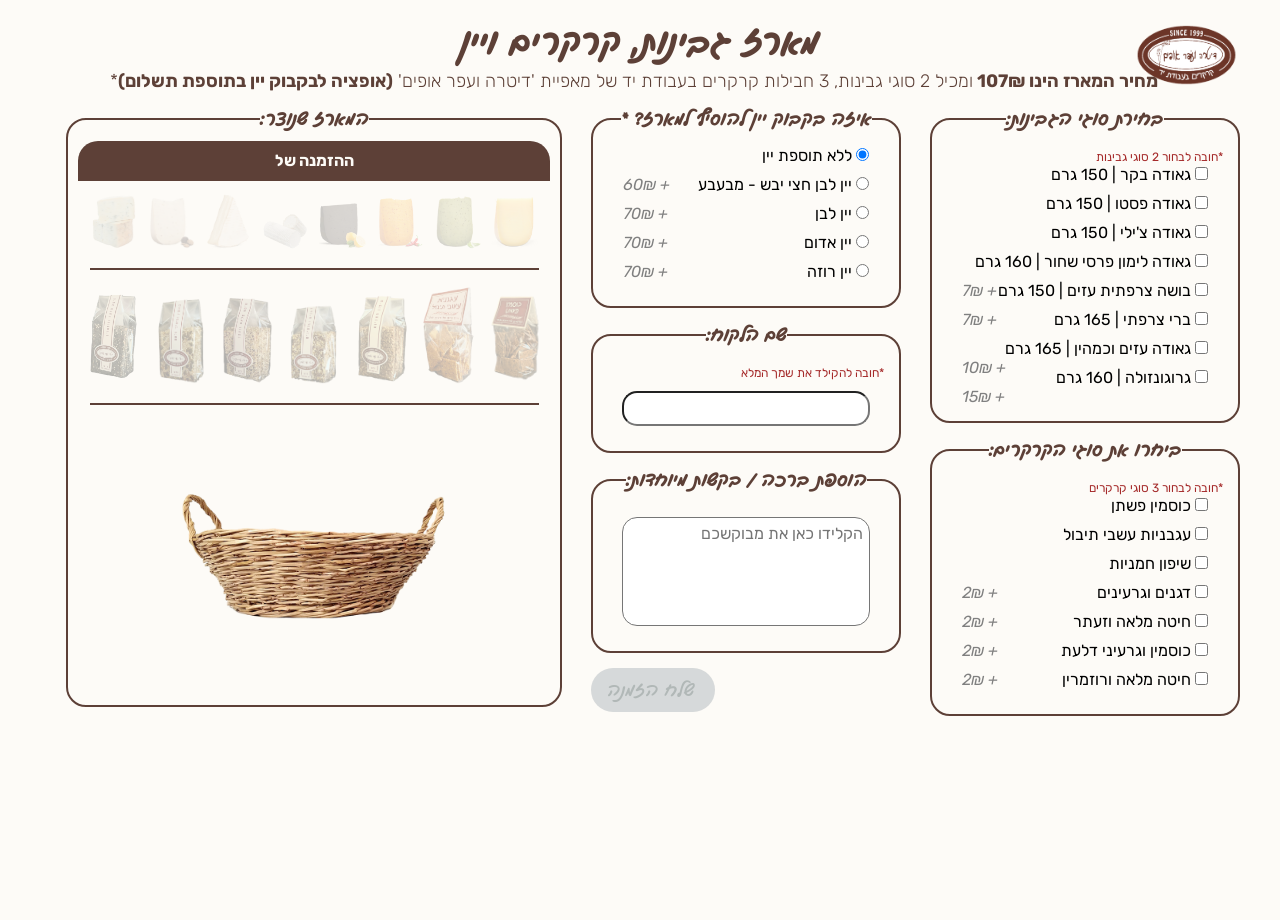
==== commit d7dbf2da: "Update interactiveForm.html" ====
--- a/interactiveForm.html
+++ b/interactiveForm.html
@@ -24,7 +24,7 @@
     </a>
     <div>
         <h1>מארז גבינות, קרקרים ויין</h1>
-        <h2>* מחיר המארז הינו 107₪ ומכיל 2 סוגי גבינות, 3 חבילות קרקרים בעבודת יד של מאפיית 'דיטרה ועפר אופים' <strong>(אופציה לבקבוק יין בתוספת תשלום)</strong>*</h2>
+        <h2>* <strong>מחיר המארז הינו 107₪ </strong>ומכיל 2 סוגי גבינות, 3 חבילות קרקרים בעבודת יד של מאפיית 'דיטרה ועפר אופים' <strong>(אופציה לבקבוק יין בתוספת תשלום)</strong>*</h2>
     </div>
 </header>
 <main>    
--- a/styles/myStyle.css
+++ b/styles/myStyle.css
@@ -395,9 +395,10 @@
 #orderDetails, #extraText{
     max-width: 100%;
     font-size: 18px;
-    line-height: 1.7;                     /* מרווח נשימה בין השורות בעברית */
+    line-height: 2; 
     color: #3e2723;
     word-break: break-word;
+    margin-right: 30px;
 }
 
 #finalPrice>strong {
@@ -407,7 +408,7 @@
     color: #5d4037;
     margin-top: 10px;
 }
-#finalPrice  {
+#finalPrice {
     text-align: center;      
     font-size: 20px;         
     color: #5d4037;
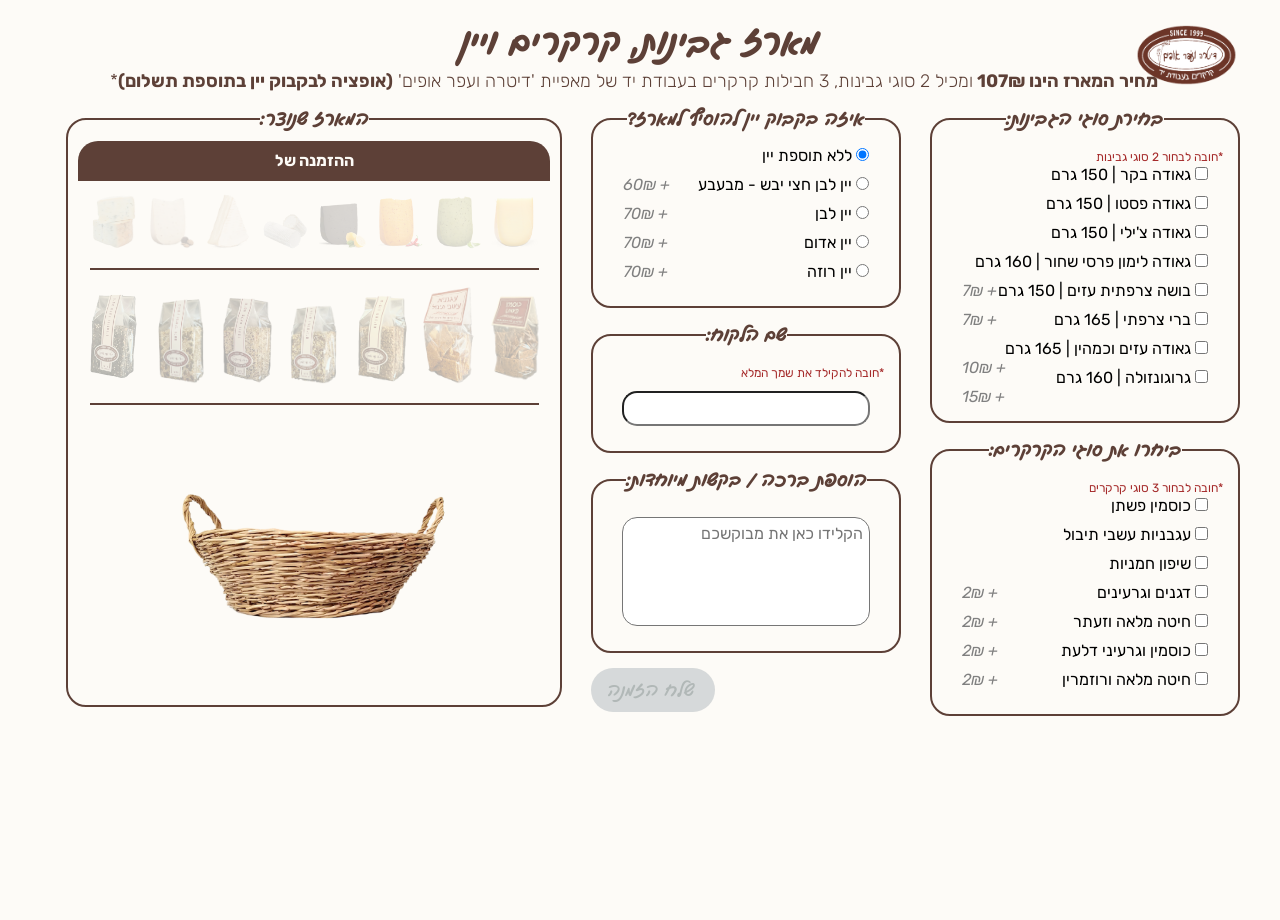
==== commit 2faeb046: "סידור סופי כזה" ====
--- a/interactiveForm.html
+++ b/interactiveForm.html
@@ -112,10 +112,10 @@
         </div>
         <div class="column mid-col">
             <fieldset class="formOptions">
-                <legend>איזה בקבוק יין להוסיף למארז? *</legend>
+                <legend>איזה בקבוק יין להוסיף למארז?</legend>
                 <div class="formInside">
                     <div class="radio-button">
-                        <input type="radio" name="wines" id="noneWine" value="0" onclick="updatePreviews('wine-check', 'winesPhoto' , 0, 1)" checked>
+                        <input type="radio" name="wines" id="noneWine" value="0" class="wine-check" onclick="updatePreviews('wine-check', 'winesPhoto', 0, 1)" checked>
                         <label for="noneWine">ללא תוספת יין</label>
                     </div>
                     <div class="radio-button">
@@ -177,6 +177,7 @@
                 </div>
                 <hr>
                 <div id="winePics">
+                    <span class="winesPhoto"></span>
                     <img src="photos/bubleWine.png" class="winesPhoto" alt="בקבוק יין מבעבע">
                     <img src="photos/whiteWine.png" class="winesPhoto" alt="בקבוק יין לבן - הר חרמון">
                     <img src="photos/redWine.png" class="winesPhoto" alt="בקבוק יין אדום - הר חרמון">
--- a/styles/myStyle.css
+++ b/styles/myStyle.css
@@ -12,7 +12,7 @@
     width: 100%;
 }
 body.homepage{
-    background-image: url('../photos/bread-background1.PNG');
+    background-image: url('../photos/bread-background.PNG');
     background-size: cover;
     background-position: center;
     background-repeat: no-repeat;
@@ -357,6 +357,7 @@
     margin-right: 40px;
     transform: rotate(30deg);
 }
+
 /* 1. הרקע הכהה שמכסה את כל המסך */
 #overlay {
     position: fixed;
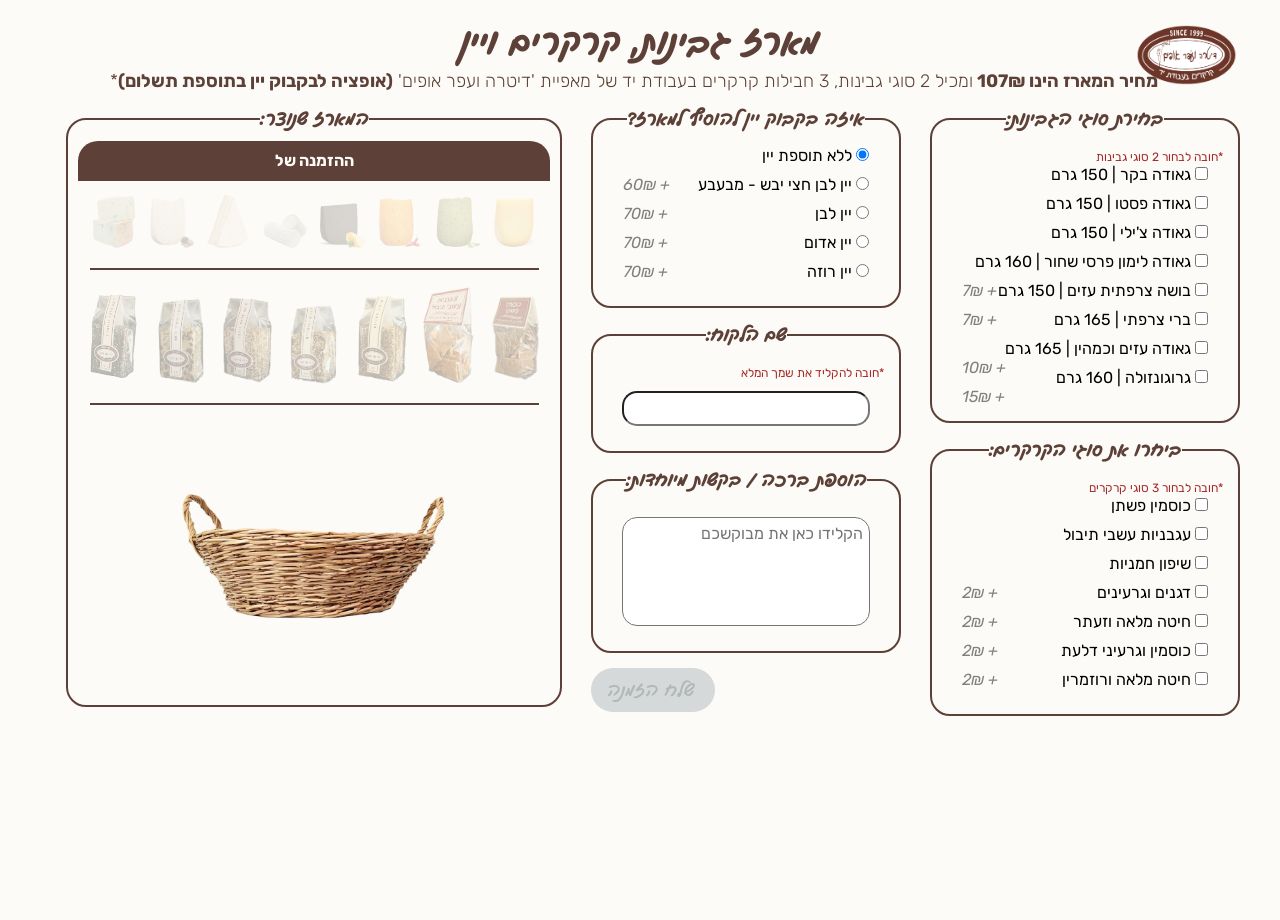
==== commit 5340968c: "תיקונים אחרונים" ====
--- a/interactiveForm.html
+++ b/interactiveForm.html
@@ -27,7 +27,7 @@
         <h2>* <strong>מחיר המארז הינו 107₪ </strong>ומכיל 2 סוגי גבינות, 3 חבילות קרקרים בעבודת יד של מאפיית 'דיטרה ועפר אופים' <strong>(אופציה לבקבוק יין בתוספת תשלום)</strong>*</h2>
     </div>
 </header>
-<main>    
+<main>
     <div id="container">
         <div class="column right-col">
             <fieldset class="formOptions">
@@ -138,7 +138,7 @@
             </fieldset>
                 <fieldset class="formOptions">
                 <legend>שם הלקוח:</legend>
-                <span>*חובה להקילד את שמך המלא</span>
+                <span>*חובה להקליד את שמך המלא</span>
                     <label for="userName"></label>
                     <input type="text" id="userName" oninput="userName()">
             </fieldset>
@@ -187,6 +187,7 @@
             </fieldset>
         </div>
     </div>
+
     <div id="overlay" onclick="closeModal()">
         <div id="summeryOrder">
             <h1 id="userNameOverlay"></h1>
